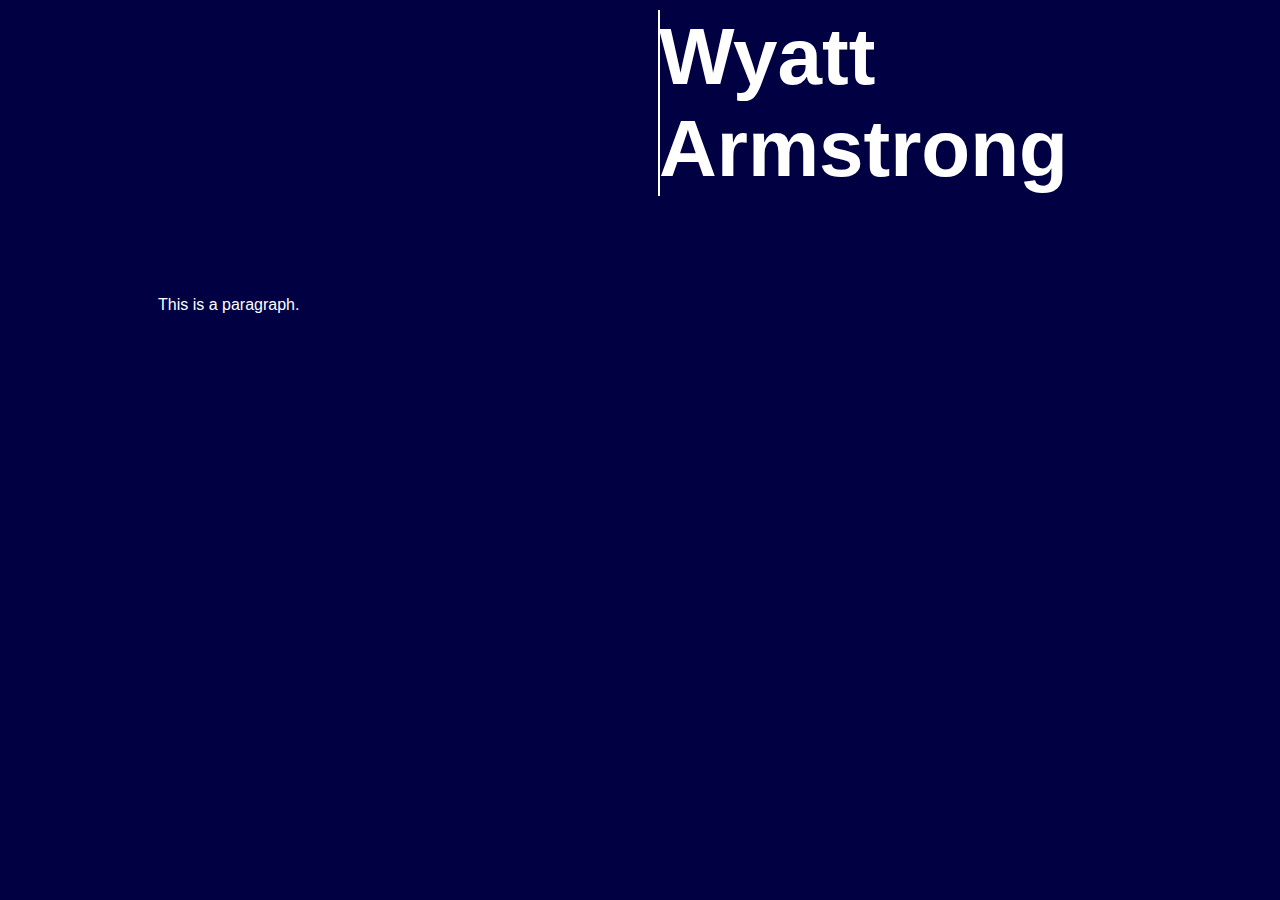
==== index.html @ fb9f4b67 "start website" ====
<!DOCTYPE html>
<html lang="en">
  <head>
    <meta charset="UTF-8">
    <meta name="viewport" content="width=device-width, initial-scale=1.0">
    <meta http-equiv="X-UA-Compatible" content="ie=edge">
    <title>My Website</title>
    <link rel="stylesheet" href="./style.css">
    <link rel="icon" href="./favicon.ico" type="image/x-icon">
  </head>
  <body>
    <main>
      <h1>Wyatt Armstrong</h1>
      <p>This is a paragraph.</p>
    </main>
    <script src="index.js"></script>
  </body>
</html>
---- style.css ----
body {
    background-color: rgb(0, 0, 67);
  }
  h1 {
    text-align: center;
    color: white;
    font-family: Helvetica;
    font-size: 500%;
    border: 1px groove white;
    margin-top: 10px;
    margin-bottom: 10px;
    margin-right: 650px;
    margin-left: 650px;
  }
  p {
    text-align: justify;
    color: white;
    font-family: Helvetica;
    font-size: 100%;
    margin-top: 100px;
    margin-bottom: 10px;
    margin-right: 150px;
    margin-left: 150px;
  }
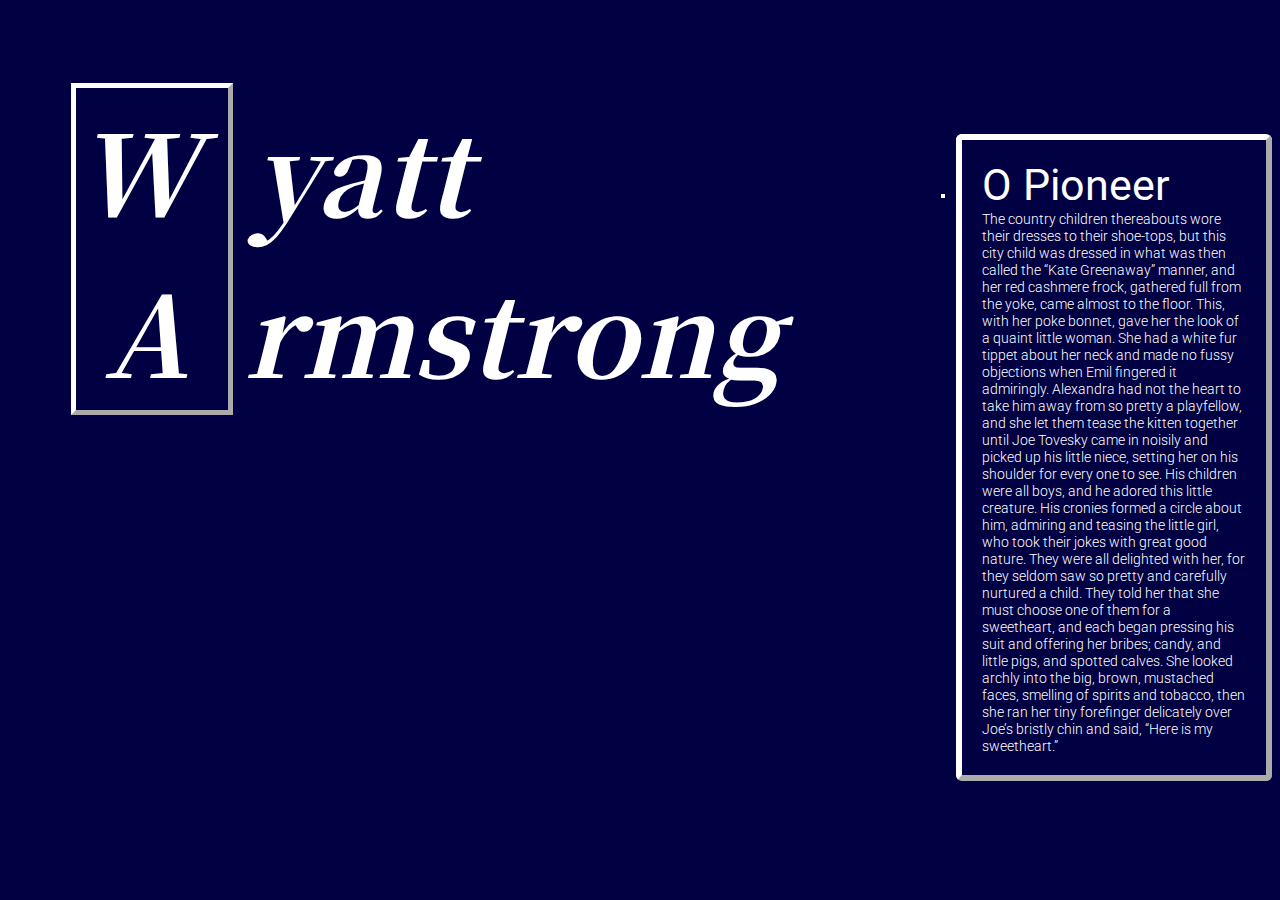
==== commit 25c2b152: "updated some ui" ====
--- a/index.html
+++ b/index.html
@@ -10,8 +10,11 @@
   </head>
   <body>
     <main>
-      <h1>Wyatt Armstrong</h1>
-      <p>This is a paragraph.</p>
+      <h1><span class="largespace">W</span>yatt &nbsp;<span class="largespace">A</span>rmstrong</h1>
+      
+      <ol>
+        <li><div style="text-align: justify"><span class="h2">O Pioneer</span></div>The country children thereabouts wore their dresses to their shoe-tops, but this city child was dressed in what was then called the “Kate Greenaway” manner, and her red cashmere frock, gathered full from the yoke, came almost to the floor. This, with her poke bonnet, gave her the look of a quaint little woman. She had a white fur tippet about her neck and made no fussy objections when Emil fingered it admiringly. Alexandra had not the heart to take him away from so pretty a playfellow, and she let them tease the kitten together until Joe Tovesky came in noisily and picked up his little niece, setting her on his shoulder for every one to see. His children were all boys, and he adored this little creature. His cronies formed a circle about him, admiring and teasing the little girl, who took their jokes with great good nature. They were all delighted with her, for they seldom saw so pretty and carefully nurtured a child. They told her that she must choose one of them for a sweetheart, and each began pressing his suit and offering her bribes; candy, and little pigs, and spotted calves. She looked archly into the big, brown, mustached faces, smelling of spirits and tobacco, then she ran her tiny forefinger delicately over Joe’s bristly chin and said, “Here is my sweetheart.”</li>
+      </ol>
     </main>
     <script src="index.js"></script>
   </body>
--- a/style.css
+++ b/style.css
@@ -1,24 +1,59 @@
+@import url('https://fonts.googleapis.com/css2?family=Noto+Serif+JP:wght@200..900&family=Roboto:ital,wght@0,100;0,300;0,400;0,500;0,700;0,900;1,100;1,300;1,400;1,500;1,700;1,900&display=swap');
 body {
     background-color: rgb(0, 0, 67);
   }
+  ::-moz-selection { /* Code for Firefox */
+    color: rgb(0, 0, 67);
+    background: white;
+  }
+  
+  ::selection {
+    color: rgb(0, 0, 67);
+    background: white;
+  }
+  span.largespace{letter-spacing: 3.5rem;}
   h1 {
     text-align: center;
     color: white;
-    font-family: Helvetica;
-    font-size: 500%;
-    border: 1px groove white;
-    margin-top: 10px;
-    margin-bottom: 10px;
-    margin-right: 650px;
-    margin-left: 650px;
+    font-family: "Noto Serif JP", serif;
+    font-optical-sizing: auto;
+    font-weight: 700;
+    font-style: oblique;
+    font-size: 700%;
+    border: 5px outset rgb(255, 255, 255);
+    margin-right: 20%;
+    margin-left: 5%;
+    float:left;
+    width:12%
   }
-  p {
-    text-align: justify;
+
+  ol {
+    margin-top: 10%;
+    float:right;
+    width:25%
+  }
+  span.h2 {
+    text-align: right;
     color: white;
-    font-family: Helvetica;
-    font-size: 100%;
-    margin-top: 100px;
-    margin-bottom: 10px;
-    margin-right: 150px;
-    margin-left: 150px;
-  }+    font-family: "Roboto", sans-serif;
+    font-weight: 400;
+    font-style: normal;
+    font-size: 300%;
+  }
+li {
+  list-style-type: square;
+  list-style-position: outside;
+  text-align: left;
+  color: white;
+  font-family: "Roboto", sans-serif;
+  font-weight: 300;
+  font-style: normal;
+  font-size: 90%;
+  padding-top: 20px;
+  padding-right: 20px;
+  padding-bottom: 20px;
+  padding-left: 20px;
+  border: 6px outset rgb(255, 255, 255);
+  border-radius: 6px;
+  margin-bottom: 75px;
+}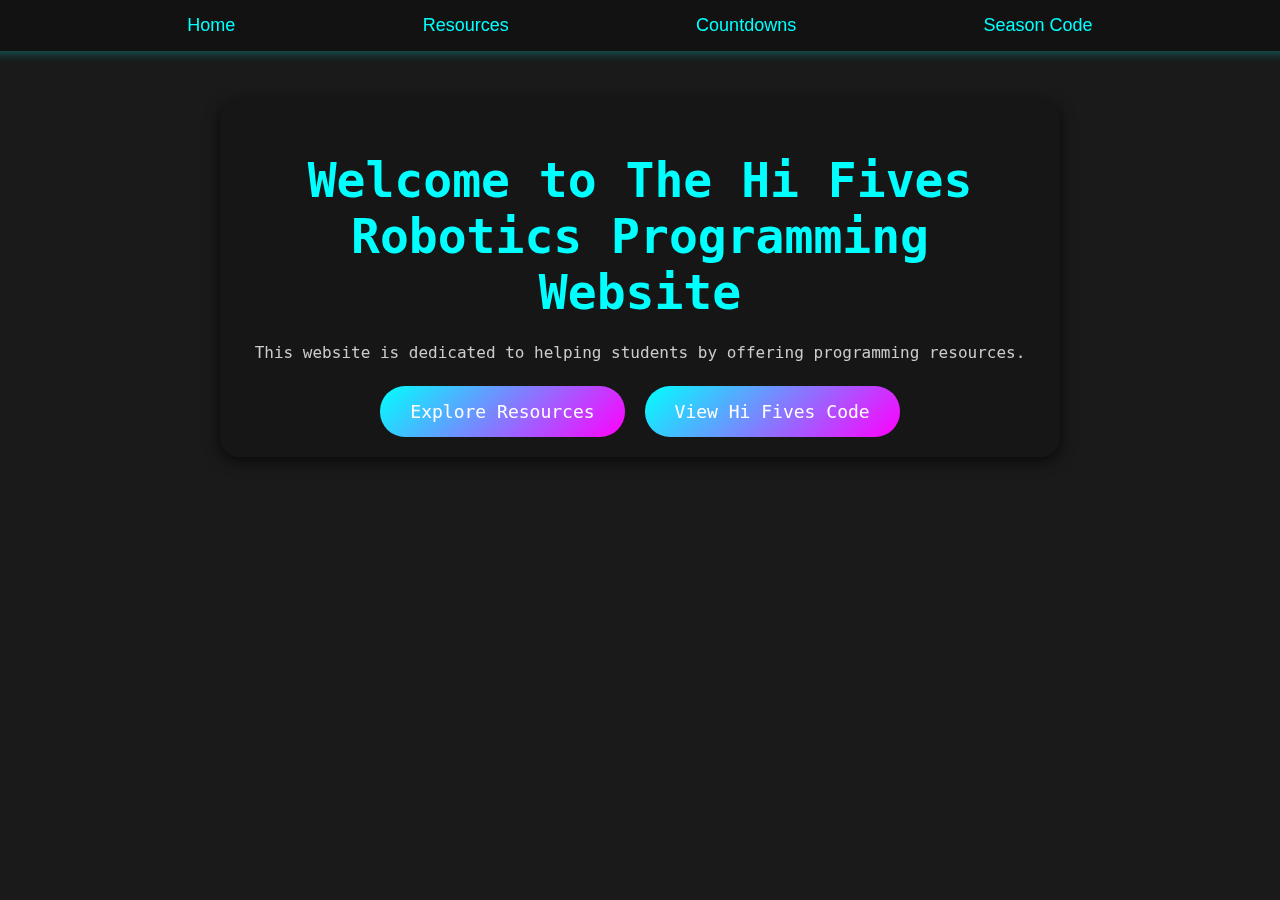
==== commit 5a577adf: "site" ====
--- a/index.html
+++ b/index.html
@@ -1,21 +1,216 @@
-<!DOCTYPE html>
+<!DOCTYPE HTML>
 <html lang="en">
-  <head>
-    <meta charset="UTF-8">
-    <meta name="viewport" content="width=device-width, initial-scale=1.0">
-    <meta http-equiv="X-UA-Compatible" content="ie=edge">
-    <title>My Website</title>
-    <link rel="stylesheet" href="./style.css">
-    <link rel="icon" href="./favicon.ico" type="image/x-icon">
-  </head>
-  <body>
-    <main>
-      <h1><span class="largespace">W</span>yatt &nbsp;<span class="largespace">A</span>rmstrong</h1>
-      
-      <ol>
-        <li><div style="text-align: justify"><span class="h2">O Pioneer</span></div>The country children thereabouts wore their dresses to their shoe-tops, but this city child was dressed in what was then called the “Kate Greenaway” manner, and her red cashmere frock, gathered full from the yoke, came almost to the floor. This, with her poke bonnet, gave her the look of a quaint little woman. She had a white fur tippet about her neck and made no fussy objections when Emil fingered it admiringly. Alexandra had not the heart to take him away from so pretty a playfellow, and she let them tease the kitten together until Joe Tovesky came in noisily and picked up his little niece, setting her on his shoulder for every one to see. His children were all boys, and he adored this little creature. His cronies formed a circle about him, admiring and teasing the little girl, who took their jokes with great good nature. They were all delighted with her, for they seldom saw so pretty and carefully nurtured a child. They told her that she must choose one of them for a sweetheart, and each began pressing his suit and offering her bribes; candy, and little pigs, and spotted calves. She looked archly into the big, brown, mustached faces, smelling of spirits and tobacco, then she ran her tiny forefinger delicately over Joe’s bristly chin and said, “Here is my sweetheart.”</li>
-      </ol>
-    </main>
-    <script src="index.js"></script>
-  </body>
+<head>
+<meta name="viewport" content="width=device-width, initial-scale=1">
+<title>Welcome to The Hi Fives Robotics Programming Team Website</title>
+<style>
+  /* Overall body style */
+  body {
+    background: #1a1a1a;
+    color: #ffffff;
+    font-family: 'Roboto Mono', monospace;
+    margin: 0;
+    padding: 0;
+    display: flex;
+    flex-direction: column;
+    align-items: center;
+  }
+
+  /* Navigation bar style */
+  nav {
+    background-color: #121212;
+    padding: 15px 30px;
+    position: fixed;
+    top: 0;
+    width: 100%;
+    display: flex;
+    justify-content: space-evenly;
+    box-shadow: 0 2px 10px rgba(0, 255, 255, 0.3);
+    z-index: 100;
+  }
+
+  nav a {
+    color: #00ffff;
+    text-decoration: none;
+    font-size: 18px;
+    font-family: 'Montserrat', sans-serif;
+    transition: color 0.3s, transform 0.3s;
+  }
+
+  nav a:hover {
+    color: #ff00ff;
+    transform: scale(1.1);
+  }
+
+  /* Welcome Box Style */
+  .welcome-box {
+    margin-top: 100px; /* Space for navigation bar */
+    text-align: center;
+    max-width: 800px;
+    padding: 20px;
+    background: rgba(18, 18, 18, 0.5);
+    border-radius: 20px;
+    box-shadow: 0px 4px 15px rgba(0, 0, 0, 0.7);
+    z-index: 2;
+    position: relative;
+  }
+
+  h1 {
+    font-size: 48px;
+    color: #00ffff;
+    margin-bottom: 20px;
+  }
+
+  p {
+    font-size: 16px;
+    color: #cccccc;
+    line-height: 1.6;
+    margin-bottom: 20px;
+  }
+
+  .action-buttons {
+    margin-top: 20px;
+    display: flex;
+    justify-content: center;
+    gap: 20px;
+  }
+
+  .action-button {
+    background: linear-gradient(135deg, #00ffff, #ff00ff);
+    color: #ffffff;
+    padding: 15px 30px;
+    font-size: 18px;
+    font-family: 'Roboto Mono', monospace;
+    border: none;
+    border-radius: 25px;
+    cursor: pointer;
+    transition: transform 0.3s ease, box-shadow 0.3s ease;
+    text-decoration: none;
+    text-align: center;
+  }
+
+  .action-button:hover {
+    transform: scale(1.1);
+    box-shadow: 0px 8px 25px rgba(0, 255, 255, 0.5);
+  }
+
+  /* Background Canvas Style */
+  canvas {
+    position: absolute;
+    top: 0;
+    left: 0;
+    z-index: 1;
+  }
+</style>
+</head>
+<body>
+
+<nav>
+  <a href="index.html">Home</a>
+  <a href="resources.html">Resources</a>
+  <a href="countdowns.html">Countdowns</a>
+  <a href="season-code.html">Season Code</a>
+</nav>
+
+<div class="welcome-box">
+  <h1>Welcome to The Hi Fives Robotics Programming Website</h1>
+  <p>This website is dedicated to helping students by offering programming resources.</p>
+  <div class="action-buttons">
+    <a href="resources.html" class="action-button">Explore Resources</a>
+    <a href="season-code.html" class="action-button">View Hi Fives Code</a>
+  </div>
+</div>
+
+<canvas id="background-canvas"></canvas>
+
+<script>
+  const canvas = document.getElementById('background-canvas');
+  const ctx = canvas.getContext('2d');
+  canvas.width = window.innerWidth;
+  canvas.height = window.innerHeight;
+
+  const shapes = [];
+
+  class Shape {
+    constructor(x, y, type, size, color) {
+      this.x = x;
+      this.y = y;
+      this.type = type;
+      this.size = size;
+      this.color = color;
+      this.opacity = 1.0;
+    }
+
+    grow() {
+      this.size += 0.5;
+      this.opacity -= 0.001;
+    }
+
+    draw() {
+      ctx.lineWidth = 12;
+      ctx.shadowColor = 'rgba(0, 0, 0, 0.5)';
+      ctx.shadowBlur = 15;
+      ctx.shadowOffsetX = 5;
+      ctx.shadowOffsetY = 5;
+      ctx.strokeStyle = this.color;
+      ctx.globalAlpha = this.opacity;
+
+      if (this.type === 'circle') {
+        ctx.beginPath();
+        ctx.arc(this.x, this.y, this.size / 2, 0, Math.PI * 2);
+        ctx.stroke();
+      } else if (this.type === 'square') {
+        const half = this.size / 2;
+        ctx.beginPath();
+        ctx.rect(this.x - half, this.y - half, this.size, this.size);
+        ctx.stroke();
+      } else if (this.type === 'triangle') {
+        const half = this.size / 2;
+        ctx.beginPath();
+        ctx.moveTo(this.x, this.y - half);
+        ctx.lineTo(this.x - half, this.y + half);
+        ctx.lineTo(this.x + half, this.y + half);
+        ctx.closePath();
+        ctx.stroke();
+      }
+    }
+  }
+
+  function spawnShape() {
+    const x = Math.random() * canvas.width;
+    const y = Math.random() * canvas.height;
+    const type = ['circle', 'square', 'triangle'][Math.floor(Math.random() * 3)];
+    const color = {
+      circle: '#FFFFFF',
+      square: '#0055FF',
+      triangle: '#FF0000'
+    }[type];
+
+    shapes.push(new Shape(x, y, type, 50, color));
+  }
+
+  function update() {
+    ctx.clearRect(0, 0, canvas.width, canvas.height);
+
+    for (let i = shapes.length - 1; i >= 0; i--) {
+      shapes[i].grow();
+      shapes[i].draw();
+
+      if (shapes[i].size > 300 || shapes[i].opacity <= 0) {
+        shapes.splice(i, 1);
+      }
+    }
+
+    requestAnimationFrame(update);
+  }
+
+  setInterval(spawnShape, 2000);
+  update();
+
+  window.addEventListener('resize', () => {
+    canvas.width = window.innerWidth;
+    canvas.height = window.innerHeight;
+  });
+</script>
+</body>
 </html>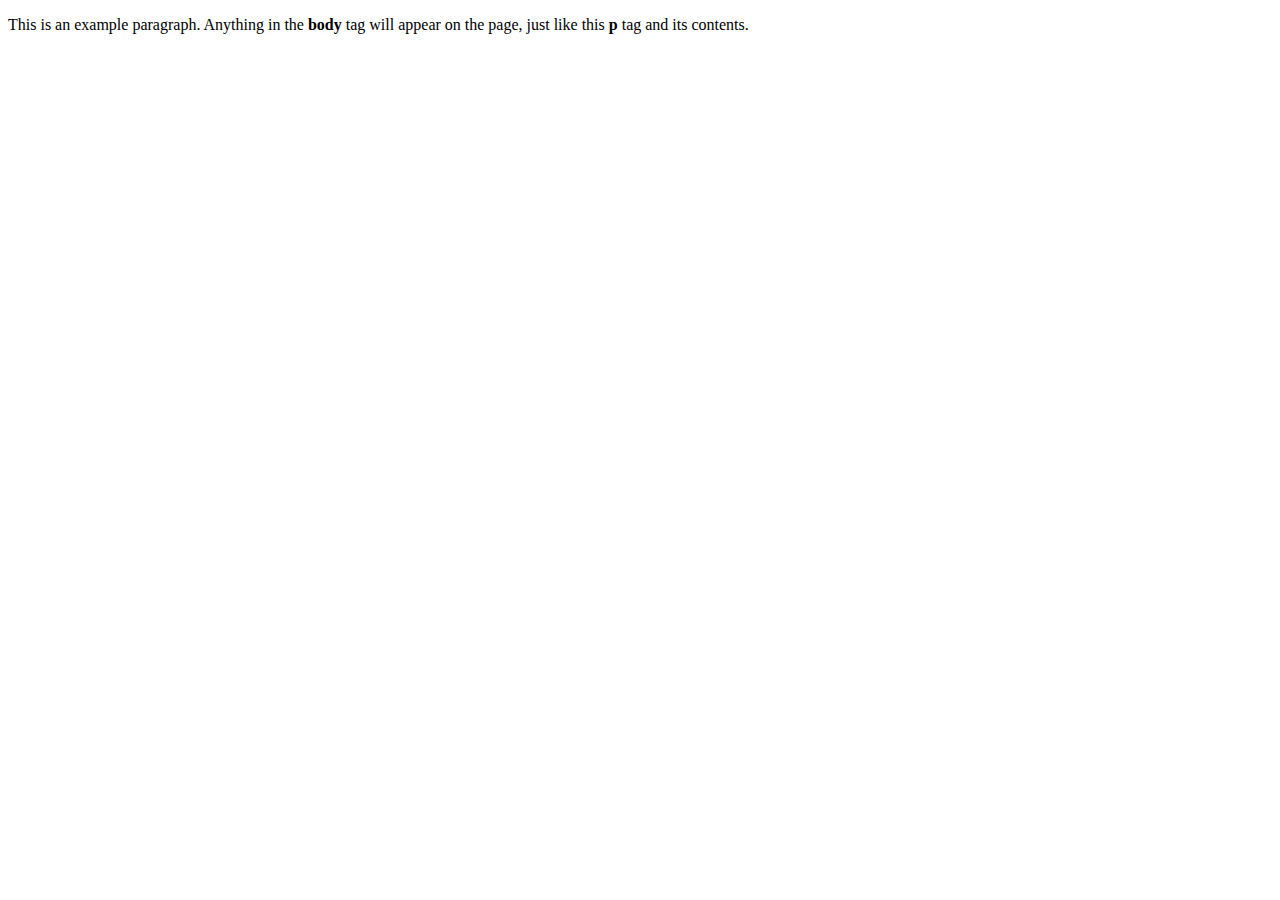
==== commit 4a803369: "create index" ====
--- a/index.html
+++ b/index.html
@@ -1,216 +1,9 @@
-<!DOCTYPE HTML>
-<html lang="en">
-<head>
-<meta name="viewport" content="width=device-width, initial-scale=1">
-<title>Welcome to The Hi Fives Robotics Programming Team Website</title>
-<style>
-  /* Overall body style */
-  body {
-    background: #1a1a1a;
-    color: #ffffff;
-    font-family: 'Roboto Mono', monospace;
-    margin: 0;
-    padding: 0;
-    display: flex;
-    flex-direction: column;
-    align-items: center;
-  }
-
-  /* Navigation bar style */
-  nav {
-    background-color: #121212;
-    padding: 15px 30px;
-    position: fixed;
-    top: 0;
-    width: 100%;
-    display: flex;
-    justify-content: space-evenly;
-    box-shadow: 0 2px 10px rgba(0, 255, 255, 0.3);
-    z-index: 100;
-  }
-
-  nav a {
-    color: #00ffff;
-    text-decoration: none;
-    font-size: 18px;
-    font-family: 'Montserrat', sans-serif;
-    transition: color 0.3s, transform 0.3s;
-  }
-
-  nav a:hover {
-    color: #ff00ff;
-    transform: scale(1.1);
-  }
-
-  /* Welcome Box Style */
-  .welcome-box {
-    margin-top: 100px; /* Space for navigation bar */
-    text-align: center;
-    max-width: 800px;
-    padding: 20px;
-    background: rgba(18, 18, 18, 0.5);
-    border-radius: 20px;
-    box-shadow: 0px 4px 15px rgba(0, 0, 0, 0.7);
-    z-index: 2;
-    position: relative;
-  }
-
-  h1 {
-    font-size: 48px;
-    color: #00ffff;
-    margin-bottom: 20px;
-  }
-
-  p {
-    font-size: 16px;
-    color: #cccccc;
-    line-height: 1.6;
-    margin-bottom: 20px;
-  }
-
-  .action-buttons {
-    margin-top: 20px;
-    display: flex;
-    justify-content: center;
-    gap: 20px;
-  }
-
-  .action-button {
-    background: linear-gradient(135deg, #00ffff, #ff00ff);
-    color: #ffffff;
-    padding: 15px 30px;
-    font-size: 18px;
-    font-family: 'Roboto Mono', monospace;
-    border: none;
-    border-radius: 25px;
-    cursor: pointer;
-    transition: transform 0.3s ease, box-shadow 0.3s ease;
-    text-decoration: none;
-    text-align: center;
-  }
-
-  .action-button:hover {
-    transform: scale(1.1);
-    box-shadow: 0px 8px 25px rgba(0, 255, 255, 0.5);
-  }
-
-  /* Background Canvas Style */
-  canvas {
-    position: absolute;
-    top: 0;
-    left: 0;
-    z-index: 1;
-  }
-</style>
-</head>
-<body>
-
-<nav>
-  <a href="index.html">Home</a>
-  <a href="resources.html">Resources</a>
-  <a href="countdowns.html">Countdowns</a>
-  <a href="season-code.html">Season Code</a>
-</nav>
-
-<div class="welcome-box">
-  <h1>Welcome to The Hi Fives Robotics Programming Website</h1>
-  <p>This website is dedicated to helping students by offering programming resources.</p>
-  <div class="action-buttons">
-    <a href="resources.html" class="action-button">Explore Resources</a>
-    <a href="season-code.html" class="action-button">View Hi Fives Code</a>
-  </div>
-</div>
-
-<canvas id="background-canvas"></canvas>
-
-<script>
-  const canvas = document.getElementById('background-canvas');
-  const ctx = canvas.getContext('2d');
-  canvas.width = window.innerWidth;
-  canvas.height = window.innerHeight;
-
-  const shapes = [];
-
-  class Shape {
-    constructor(x, y, type, size, color) {
-      this.x = x;
-      this.y = y;
-      this.type = type;
-      this.size = size;
-      this.color = color;
-      this.opacity = 1.0;
-    }
-
-    grow() {
-      this.size += 0.5;
-      this.opacity -= 0.001;
-    }
-
-    draw() {
-      ctx.lineWidth = 12;
-      ctx.shadowColor = 'rgba(0, 0, 0, 0.5)';
-      ctx.shadowBlur = 15;
-      ctx.shadowOffsetX = 5;
-      ctx.shadowOffsetY = 5;
-      ctx.strokeStyle = this.color;
-      ctx.globalAlpha = this.opacity;
-
-      if (this.type === 'circle') {
-        ctx.beginPath();
-        ctx.arc(this.x, this.y, this.size / 2, 0, Math.PI * 2);
-        ctx.stroke();
-      } else if (this.type === 'square') {
-        const half = this.size / 2;
-        ctx.beginPath();
-        ctx.rect(this.x - half, this.y - half, this.size, this.size);
-        ctx.stroke();
-      } else if (this.type === 'triangle') {
-        const half = this.size / 2;
-        ctx.beginPath();
-        ctx.moveTo(this.x, this.y - half);
-        ctx.lineTo(this.x - half, this.y + half);
-        ctx.lineTo(this.x + half, this.y + half);
-        ctx.closePath();
-        ctx.stroke();
-      }
-    }
-  }
-
-  function spawnShape() {
-    const x = Math.random() * canvas.width;
-    const y = Math.random() * canvas.height;
-    const type = ['circle', 'square', 'triangle'][Math.floor(Math.random() * 3)];
-    const color = {
-      circle: '#FFFFFF',
-      square: '#0055FF',
-      triangle: '#FF0000'
-    }[type];
-
-    shapes.push(new Shape(x, y, type, 50, color));
-  }
-
-  function update() {
-    ctx.clearRect(0, 0, canvas.width, canvas.height);
-
-    for (let i = shapes.length - 1; i >= 0; i--) {
-      shapes[i].grow();
-      shapes[i].draw();
-
-      if (shapes[i].size > 300 || shapes[i].opacity <= 0) {
-        shapes.splice(i, 1);
-      }
-    }
-
-    requestAnimationFrame(update);
-  }
-
-  setInterval(spawnShape, 2000);
-  update();
-
-  window.addEventListener('resize', () => {
-    canvas.width = window.innerWidth;
-    canvas.height = window.innerHeight;
-  });
-</script>
-</body>
+<!doctype html>
+<html>
+  <head>
+    <title>This is the title of the webpage!</title>
+  </head>
+  <body>
+    <p>This is an example paragraph. Anything in the <strong>body</strong> tag will appear on the page, just like this <strong>p</strong> tag and its contents.</p>
+  </body>
 </html>